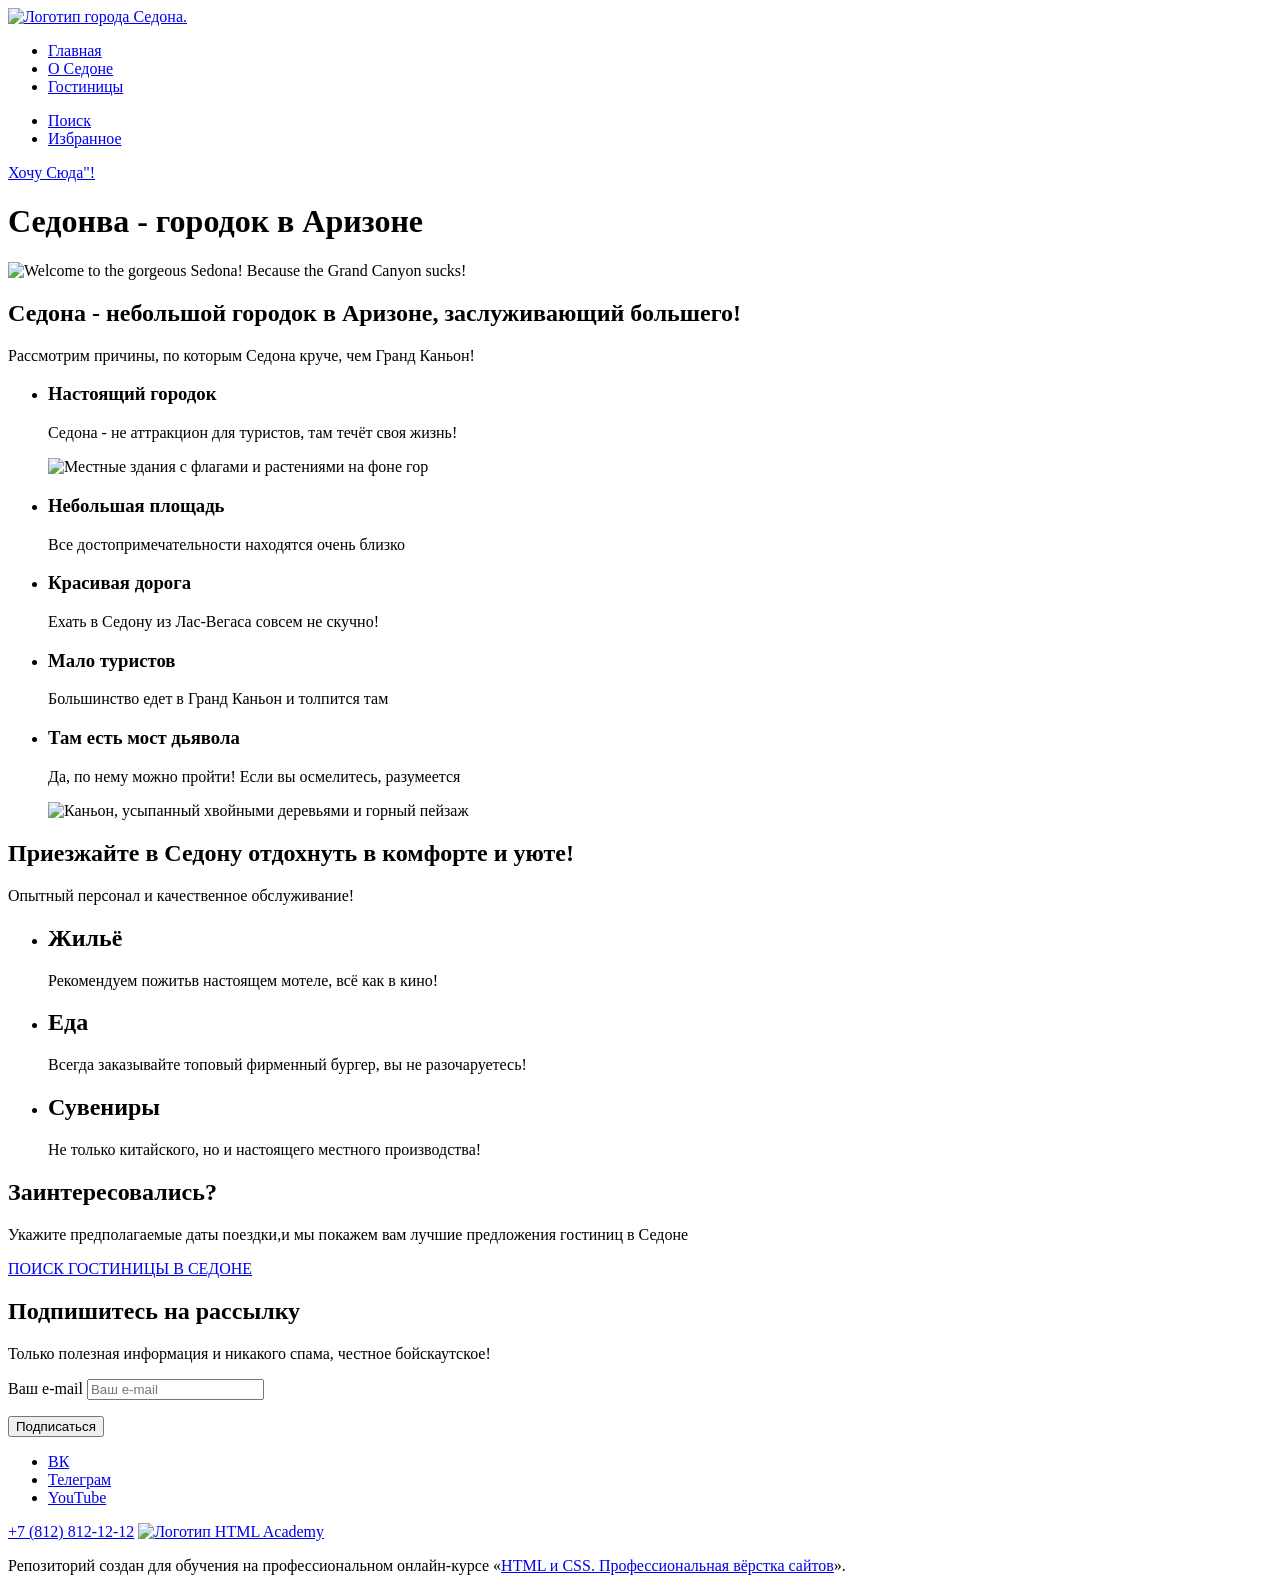
==== index.html @ ac04f4a4 "Исправляет ошибки" ====
<!DOCTYPE html>
<html lang="ru">
  <head>
    <meta charset="utf-8">
    <title>HTML Academy: Седона</title>
  </head>
  <body>
    <header class="page-header">
        <a class="navigation-logo" href="index.html">
        <img class="page-header-logo" src="#" alt="Логотип города Седона.">
        </a>

        <nav class="navigaton">
        <ul class="navigation-list">
          <li class="navigation-item">
            <a class="navigation-link" href="index.html">Главная</a>
          </li>
          <li class="navigation-item">
            <a class="navigation-link" href="about.html">О Седоне</a>
          </li>
          <li class="navigation-item">
            <a class="navigation-link" href="#">Гостиницы</a>
          </li>
          </ul>
        <ul class="navigation-list navigation-user">
          <li class="navigation-item">
          <a class="navigation-link navigation-link-search" href="#">
            <span class="visually-hidden">Поиск</span>
          </a>
          </li>
          <li class="navigation-item">
            <a class="navigation-link navigation-link-favorite" href="#">
              <span class="visually-hidden">Избранное</span>
            </a>
          </li>
        </ul>
      </nav>
      <a class="button-header" href="#">Хочу Сюда"!</a>
    </header>

    <main class="main-index">
      <h1 class="visually-hidden">Седонва - городок в Аризоне</h1>
      <img class="logo" src="#" alt="Welcome to the gorgeous Sedona! Because the Grand Canyon sucks!">
    </main>
    <section class="advantages">
      <h2 class="visually-hidden">Седона - небольшой городок в Аризоне, заслуживающий большего!</h2>
      <p>Рассмотрим причины, по которым Седона круче, чем Гранд Каньон!</p>
      <ul class="advantages-list">
        <li class="advantages-item">
          <h3 class="advantages-title">Настоящий городок</h3>
          <p class="advantages-description">Седона - не аттракцион для туристов, там течёт своя жизнь!</p>
          <img class="advantages-img" src="#" alt="Местные здания с флагами и растениями на фоне гор">
        </li>
        <li class="advantages-item">
          <h3 class="advantages-title">Небольшая площадь</h3>
          <p class="advantages-description">Все достопримечательности находятся очень близко</p>
          </li>
         <li class="advantages-item">
          <h3 class="advantages-title">Красивая дорога</h3>
          <p class="advantages-description">Ехать в Седону из Лас-Вегаса совсем не скучно!</p>
          </li>
         <li class="advantages-item">
          <h3 class="advantages-title">Мало туристов</h3>
          <p class="advantages-description">Большинство едет в Гранд Каньон и толпится там</p>
          </li>
         <li class="advantages-item">
          <h3 class="advantages-title">Там есть мост дьявола</h3>
          <p class="advantages-description">Да, по нему можно пройти! Если вы осмелитесь, разумеется</p>
          <img class="advantages-img" src="#" alt="Каньон, усыпанный хвойными деревьями и горный пейзаж">
          </li>
          </ul>
    </section>
    <section class="tourist-service">
      <h2 class="visually-hidden">Приезжайте в Седону отдохнуть в комфорте и уюте!</h2>
      <p>Опытный персонал и качественное обслуживание!</p>
      <ul class="tourist-service-list">
        <li class="tourist-service-item">
          <h2 class="tourist-service-title">Жильё</h2>
          <p class="tourist-service-description">Рекомендуем пожитьв настоящем мотеле, всё как в кино!</p>
        </li>
        <li class="tourist-service-item">
          <h2 class="tourist-service-title">Еда</h2>
          <p class="tourist-service-description">Всегда заказывайте топовый фирменный бургер, вы не разочаруетесь!</p>
        </li>
        <li class="tourist-service-item">
          <h2 class="tourist-service-title">Сувениры</h2>
          <p class="tourist-service-description">Не только китайского, но и настоящего местного производства!</p>
        </li>
      </ul>
    </section>
    <section class="search-hotel">
      <h2 class="search-hotel-title">Заинтересовались?</h2>
      <p class="search-hotel-description">Укажите предполагаемые даты поездки,и мы покажем вам лучшие предложения гостиниц в Седоне</p>
      <a class="search-hotel-button" href="#">ПОИСК ГОСТИНИЦЫ В СЕДОНЕ</a>
       </section>
       <section class="subscribe-mailing">
        <h2 class="subsribe-mailing-title">Подпишитесь на рассылку</h2>
        <p class="subscribe-mailing-description">Только полезная информация и никакого спама, честное бойскаутское!</p>
        <form class="subscribe-mailing-form" action="https://echo.htmlacademy.ru/" method="post">
          <p class="subscribe-mailing-form">
          <label>Ваш e-mail</label>
          <input type="text" id="user-email" name="user-email" placeholder="Ваш e-mail">
          </p>
          <button class="subscribe-mailing-button" type="submit">Подписаться</button>
        </form>
       </section>
      </main>
      <footer class="page-footer">
        <ul class="social-media-list">
          <li class="footer-social-media-item">
            <a class="footer-social-media-link" href="#">
              <span class="visually-hidden">ВК</span>
            </a>
          </li>
          <li class="footer-social-media-item">
            <a class="footer-social-media-link" href="#">
              <span class="visually-hidden">Телеграм</span>
            </a>
          </li>
          <li class="footer-social-media-item">
            <a class="footer-social-media-link" href="#">
              <span class="visually-hidden">YouTube</span>
            </a>
          </li>
        </ul>
        <a class="footer-phone" href="tel.+78128121212">+7 (812) 812-12-12</a>
        <a class="htmlacademy-logo-picture" href="https://htmlacademy.ru/">
          <img class="htmlacademy-logo" src="#" alt="Логотип HTML Academy">
        </a>

      </footer>


    <p>Репозиторий создан для обучения на профессиональном онлайн‑курсе «<a href="https://htmlacademy.ru/intensive/htmlcss">HTML и CSS. Профессиональная вёрстка сайтов</a>».</p>

  </body>
</html>
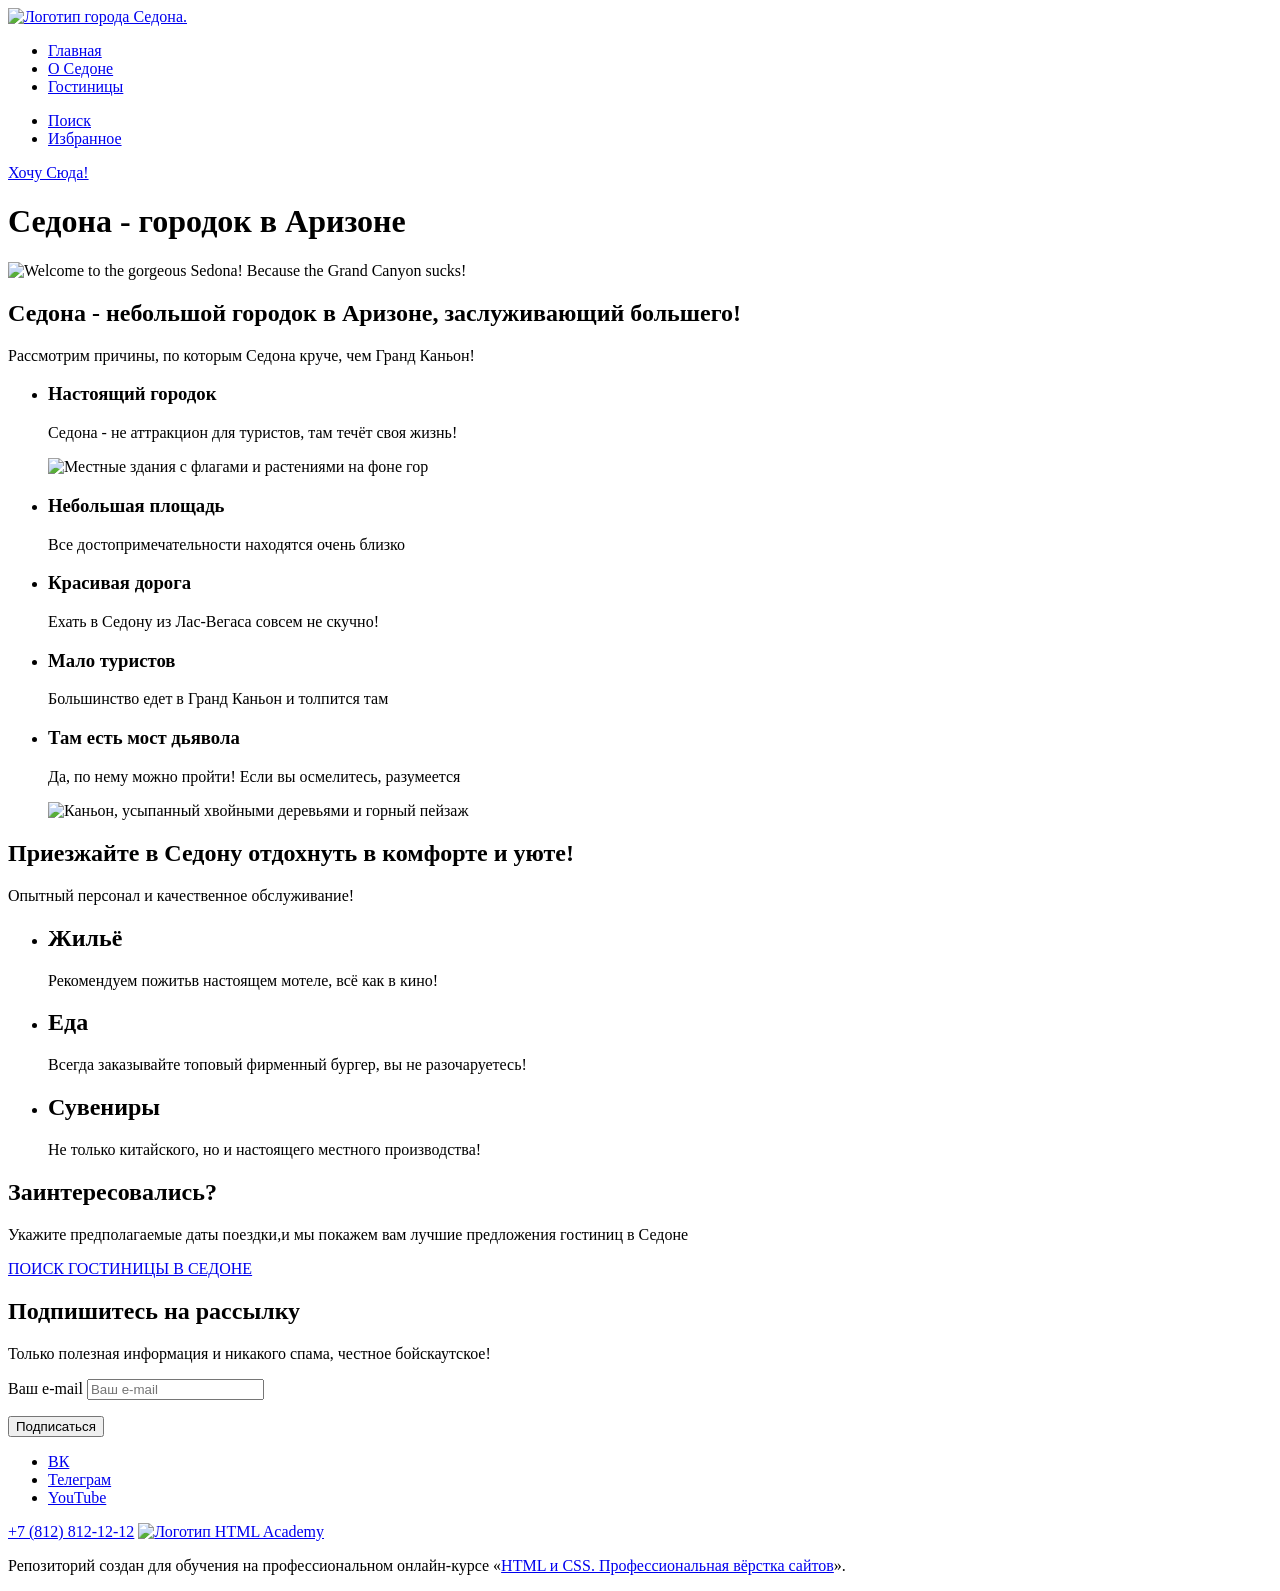
==== commit b460f7f5: "исправляет ошибки" ====
--- a/index.html
+++ b/index.html
@@ -35,11 +35,11 @@
           </li>
         </ul>
       </nav>
-      <a class="button-header" href="#">Хочу Сюда"!</a>
+      <a class="button-header" href="#">Хочу Сюда!</a>
     </header>
 
     <main class="main-index">
-      <h1 class="visually-hidden">Седонва - городок в Аризоне</h1>
+      <h1 class="visually-hidden">Седона - городок в Аризоне</h1>
       <img class="logo" src="#" alt="Welcome to the gorgeous Sedona! Because the Grand Canyon sucks!">
     </main>
     <section class="advantages">
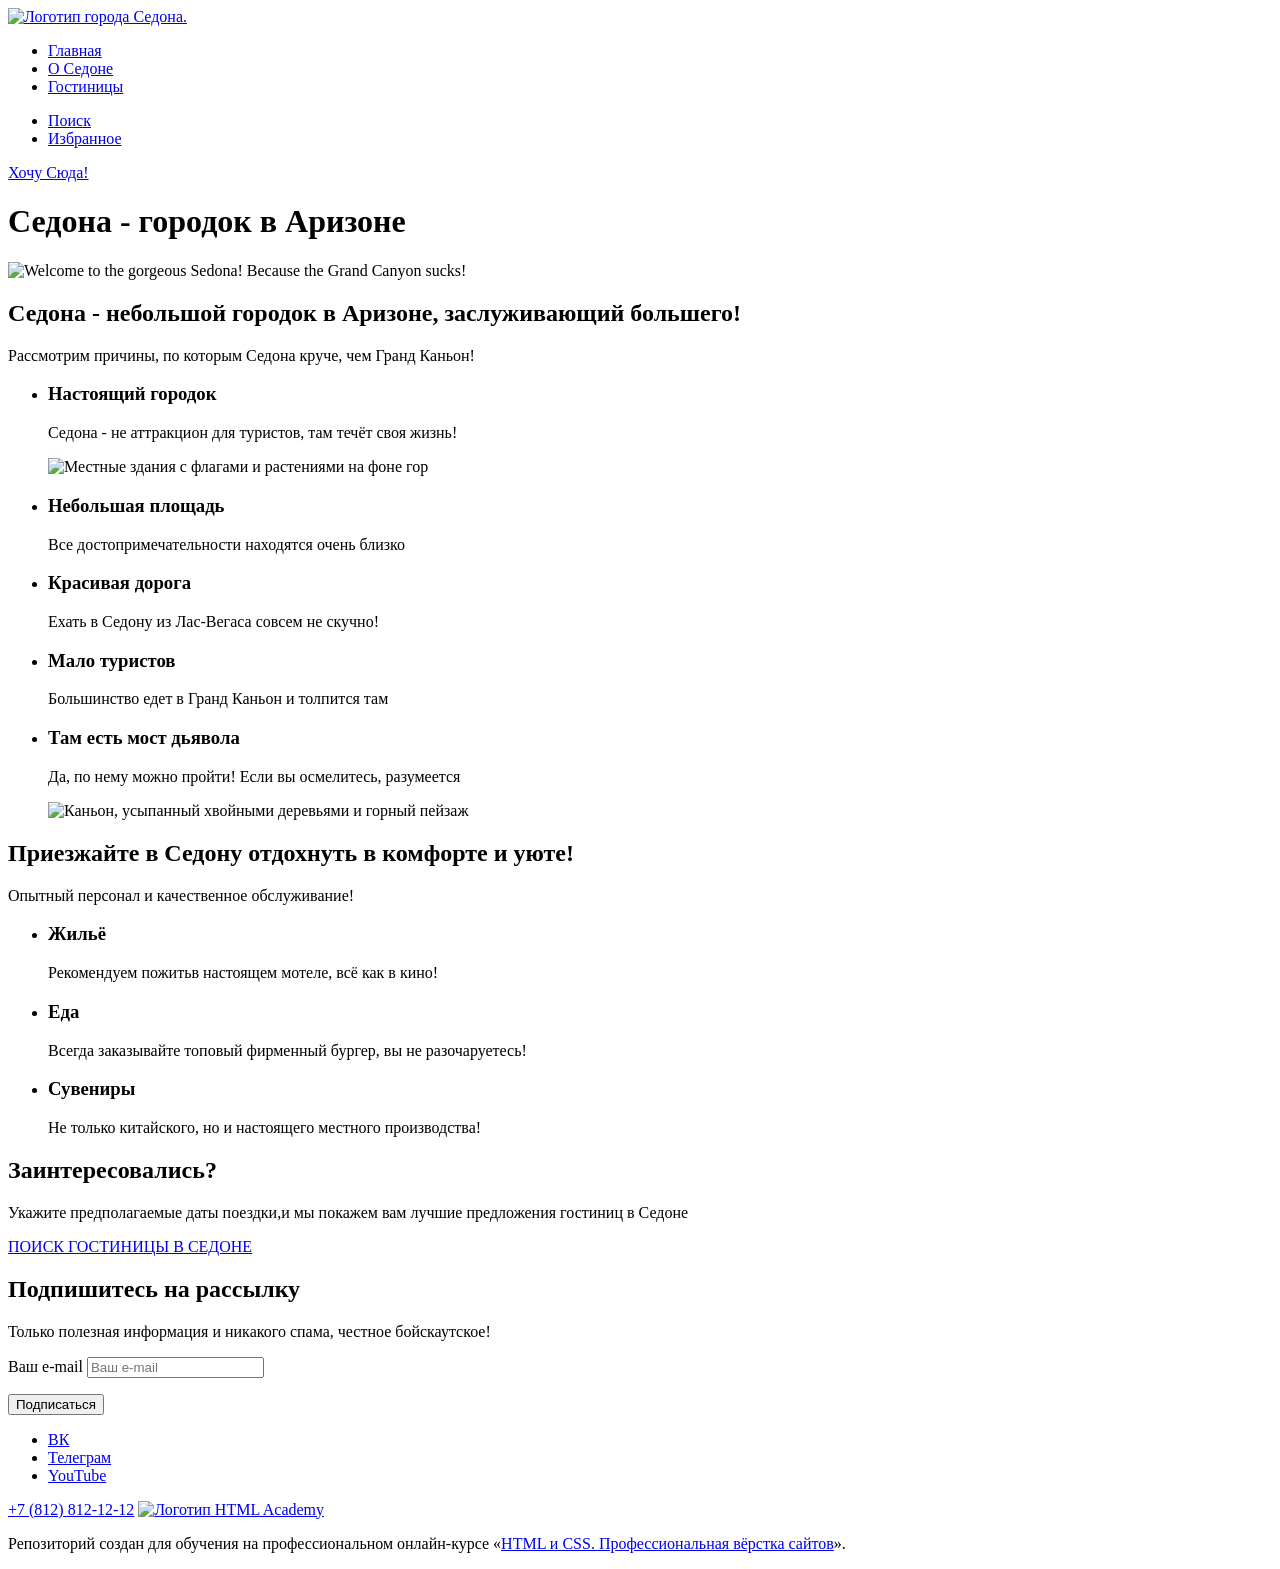
==== commit 8c2ed6a2: "Add files via upload" ====
--- a/index.html
+++ b/index.html
@@ -75,15 +75,15 @@
       <p>Опытный персонал и качественное обслуживание!</p>
       <ul class="tourist-service-list">
         <li class="tourist-service-item">
-          <h2 class="tourist-service-title">Жильё</h2>
+          <h3 class="tourist-service-title">Жильё</h3>
           <p class="tourist-service-description">Рекомендуем пожитьв настоящем мотеле, всё как в кино!</p>
         </li>
         <li class="tourist-service-item">
-          <h2 class="tourist-service-title">Еда</h2>
+          <h3 class="tourist-service-title">Еда</h3>
           <p class="tourist-service-description">Всегда заказывайте топовый фирменный бургер, вы не разочаруетесь!</p>
         </li>
         <li class="tourist-service-item">
-          <h2 class="tourist-service-title">Сувениры</h2>
+          <h3 class="tourist-service-title">Сувениры</h3>
           <p class="tourist-service-description">Не только китайского, но и настоящего местного производства!</p>
         </li>
       </ul>
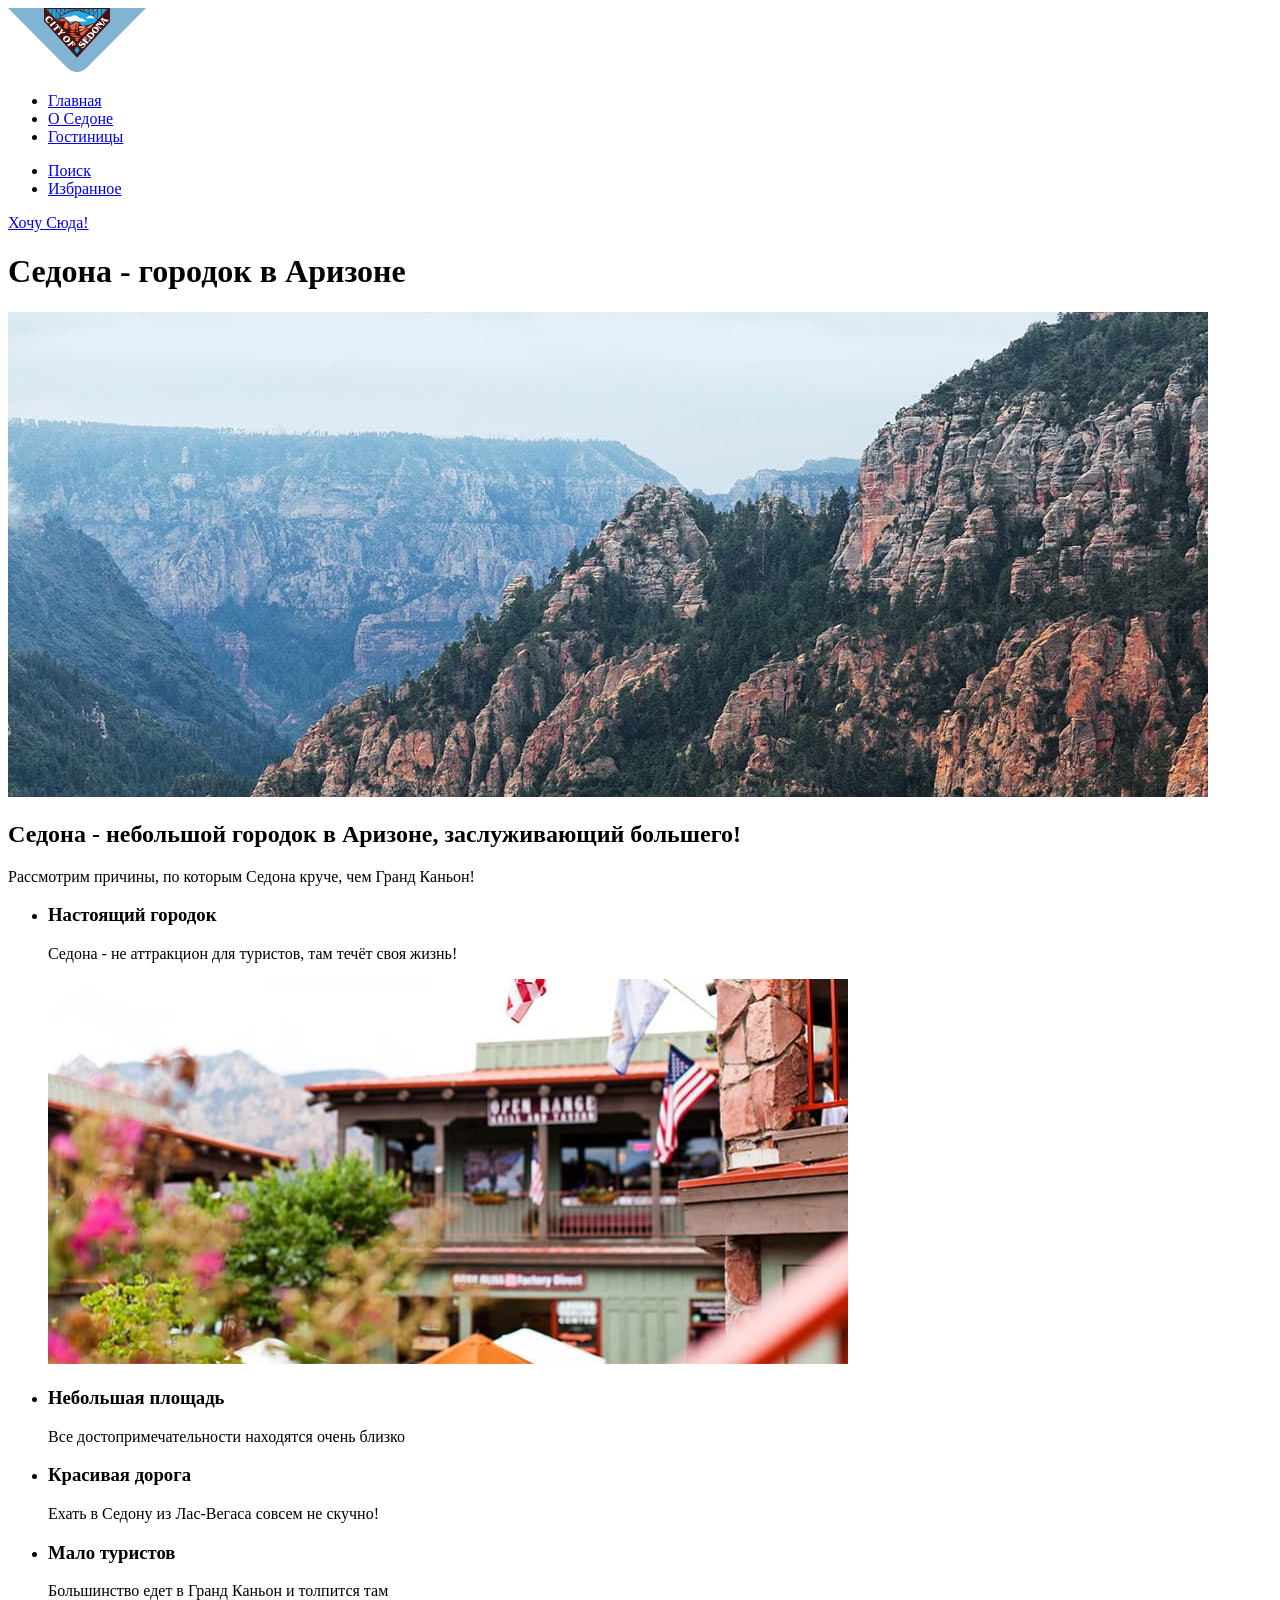
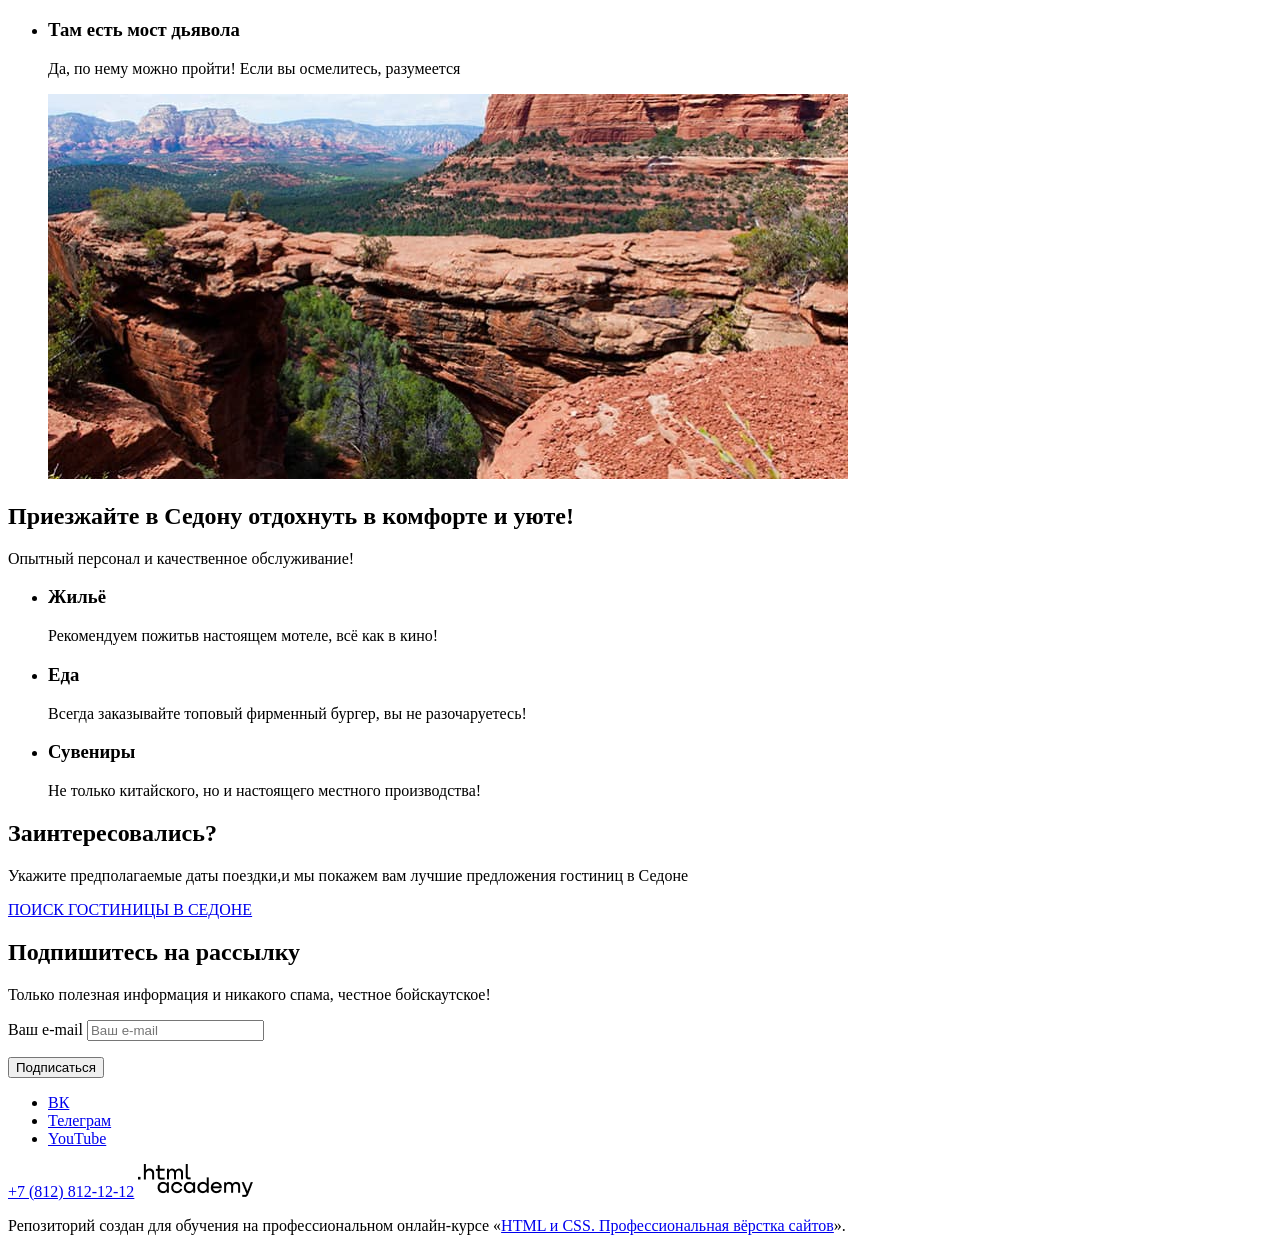
==== commit d6ebebad: "добавляет изображения" ====
--- a/index.html
+++ b/index.html
@@ -7,7 +7,7 @@
   <body>
     <header class="page-header">
         <a class="navigation-logo" href="index.html">
-        <img class="page-header-logo" src="#" alt="Логотип города Седона.">
+        <img class="page-header-logo" src="images/logo.svg" width="138" height="64" alt="Логотип города Седона.">
         </a>
 
         <nav class="navigaton">
@@ -19,12 +19,12 @@
             <a class="navigation-link" href="about.html">О Седоне</a>
           </li>
           <li class="navigation-item">
-            <a class="navigation-link" href="#">Гостиницы</a>
+            <a class="navigation-link" href="catalog.html">Гостиницы</a>
           </li>
           </ul>
         <ul class="navigation-list navigation-user">
           <li class="navigation-item">
-          <a class="navigation-link navigation-link-search" href="#">
+          <a class="navigation-link navigation-link-search" href="catalog.html">
             <span class="visually-hidden">Поиск</span>
           </a>
           </li>
@@ -40,7 +40,7 @@
 
     <main class="main-index">
       <h1 class="visually-hidden">Седона - городок в Аризоне</h1>
-      <img class="logo" src="#" alt="Welcome to the gorgeous Sedona! Because the Grand Canyon sucks!">
+      <img class="logo" src="images/index-background 2.jpg" alt="Welcome to the gorgeous Sedona! Because the Grand Canyon sucks!">
     </main>
     <section class="advantages">
       <h2 class="visually-hidden">Седона - небольшой городок в Аризоне, заслуживающий большего!</h2>
@@ -49,7 +49,7 @@
         <li class="advantages-item">
           <h3 class="advantages-title">Настоящий городок</h3>
           <p class="advantages-description">Седона - не аттракцион для туристов, там течёт своя жизнь!</p>
-          <img class="advantages-img" src="#" alt="Местные здания с флагами и растениями на фоне гор">
+          <img class="advantages-img" src="images/photo-1 2.jpg" alt="Местные здания с флагами и растениями на фоне гор">
         </li>
         <li class="advantages-item">
           <h3 class="advantages-title">Небольшая площадь</h3>
@@ -66,7 +66,7 @@
          <li class="advantages-item">
           <h3 class="advantages-title">Там есть мост дьявола</h3>
           <p class="advantages-description">Да, по нему можно пройти! Если вы осмелитесь, разумеется</p>
-          <img class="advantages-img" src="#" alt="Каньон, усыпанный хвойными деревьями и горный пейзаж">
+          <img class="advantages-img" src="images/photo-2 2.jpg" alt="Каньон, усыпанный хвойными деревьями и горный пейзаж">
           </li>
           </ul>
     </section>
@@ -125,7 +125,7 @@
         </ul>
         <a class="footer-phone" href="tel.+78128121212">+7 (812) 812-12-12</a>
         <a class="htmlacademy-logo-picture" href="https://htmlacademy.ru/">
-          <img class="htmlacademy-logo" src="#" alt="Логотип HTML Academy">
+          <img class="htmlacademy-logo" src="images/HTML Academy 2.png" alt="Логотип HTML Academy">
         </a>
 
       </footer>
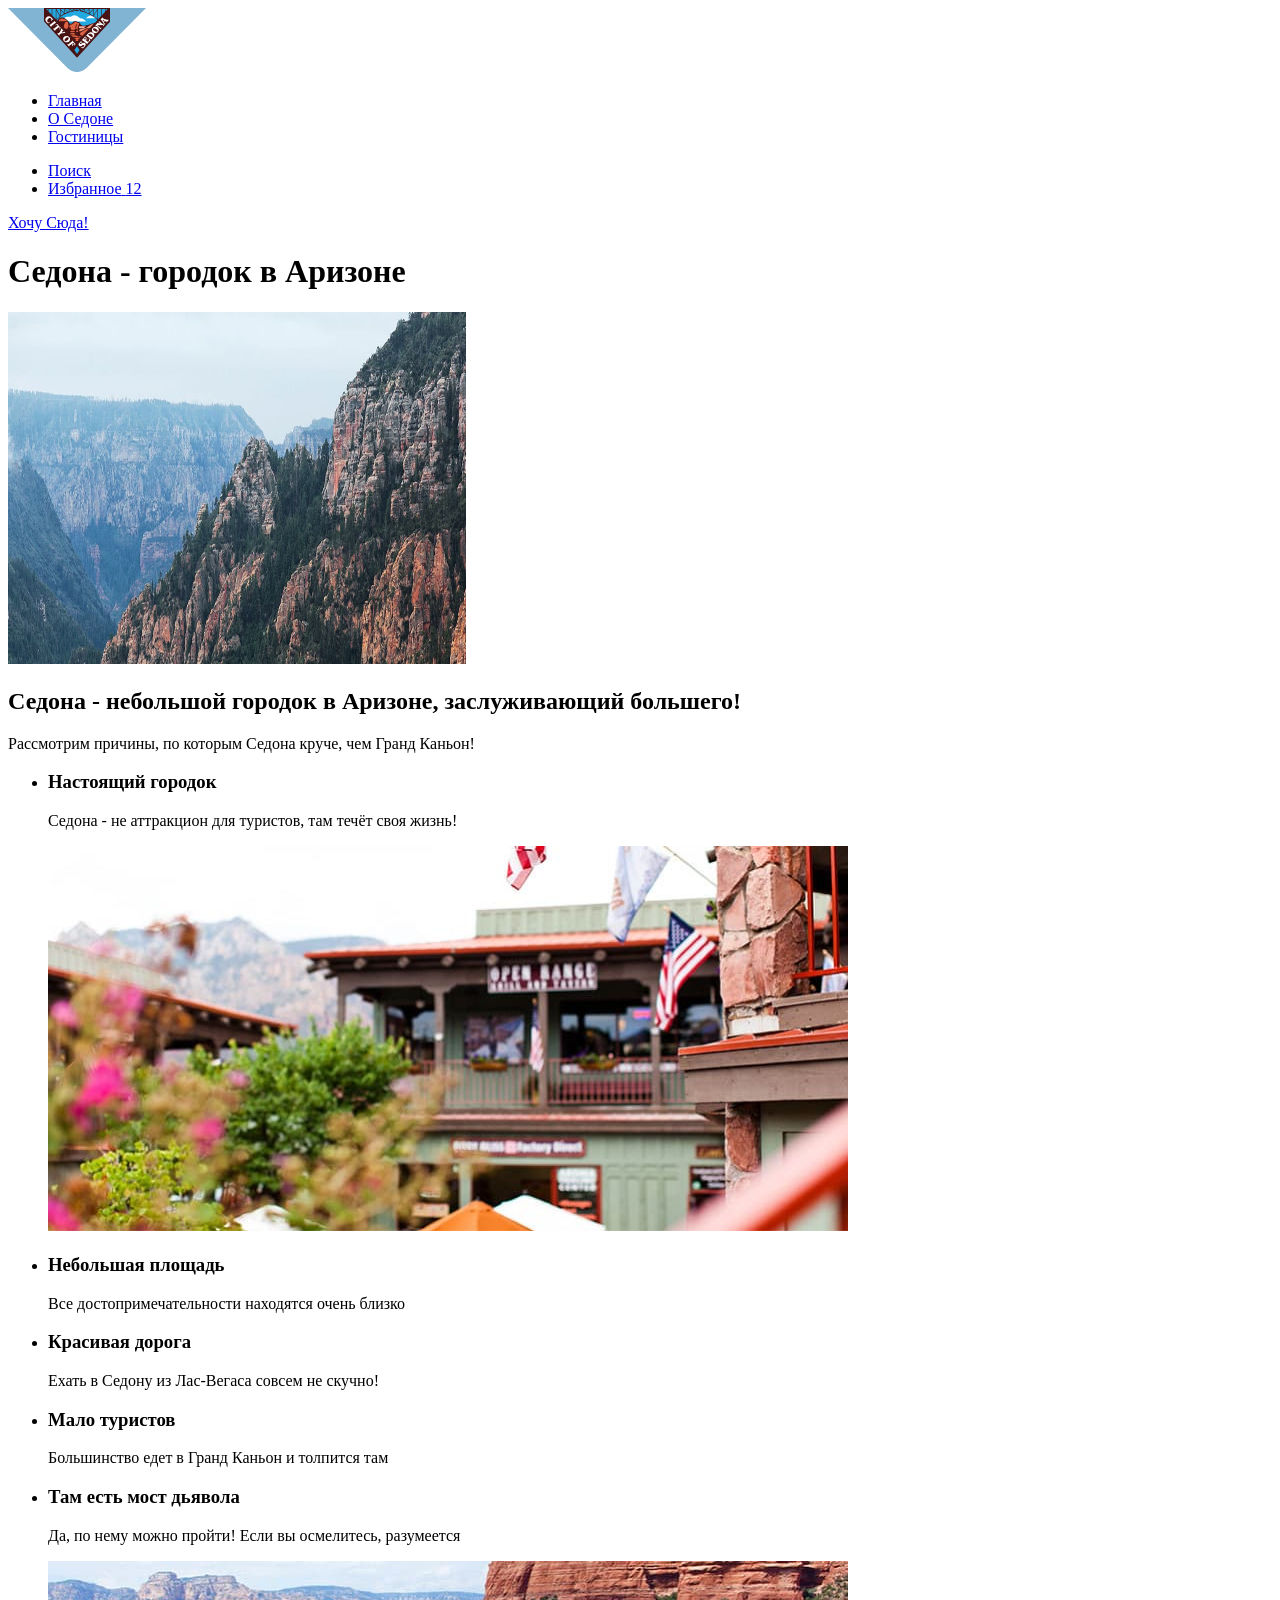
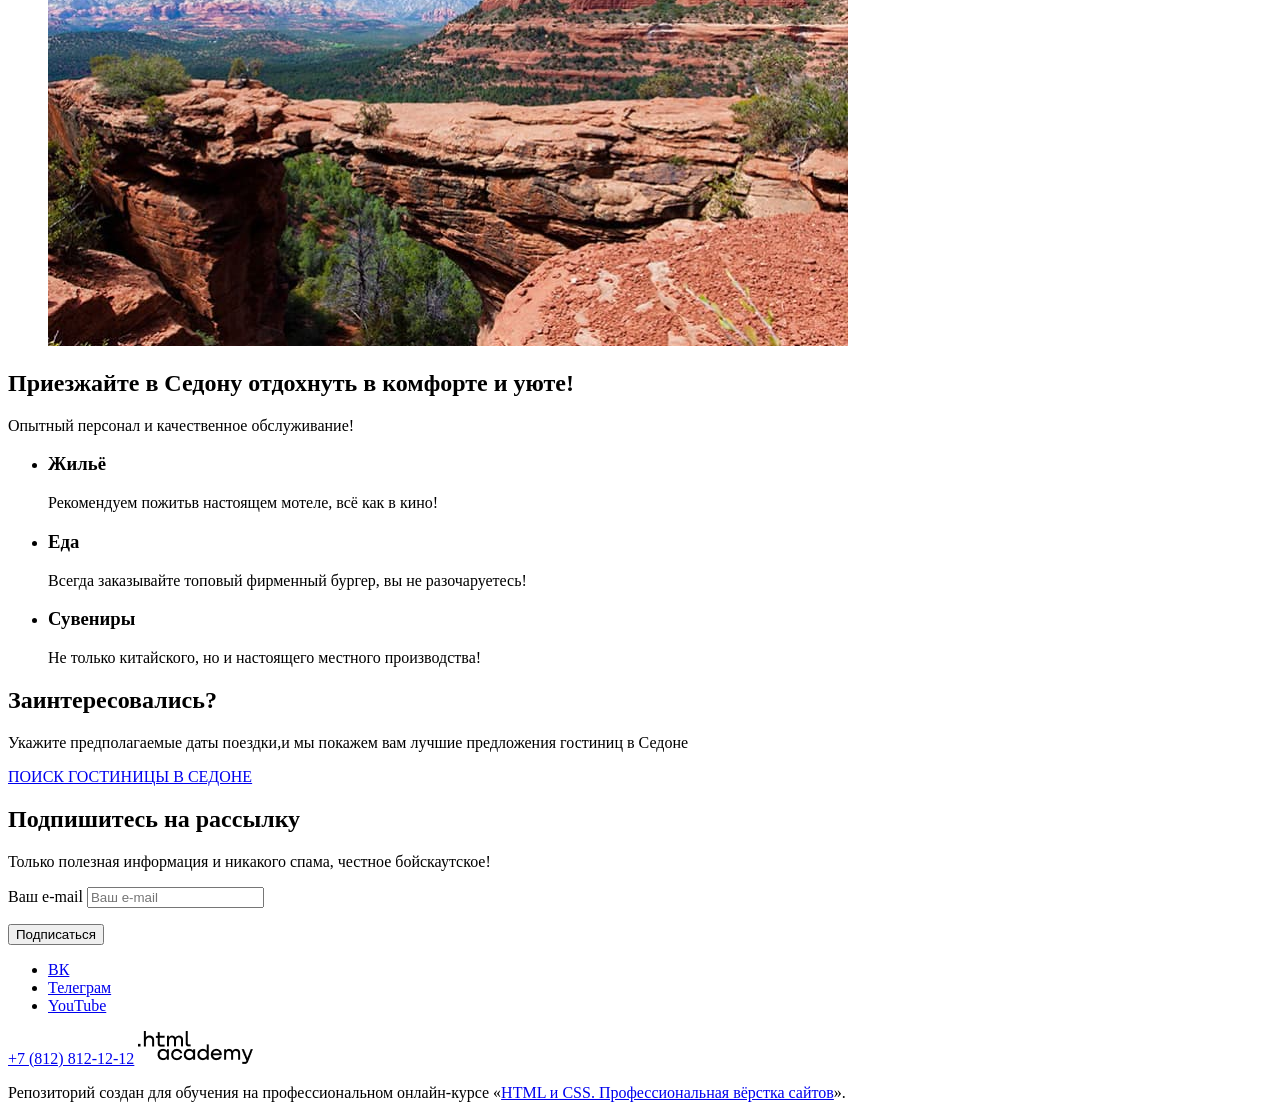
==== commit 40682aa0: "вносит изменения" ====
--- a/index.html
+++ b/index.html
@@ -31,6 +31,7 @@
           <li class="navigation-item">
             <a class="navigation-link navigation-link-favorite" href="#">
               <span class="visually-hidden">Избранное</span>
+              <span class="notification-badge">12</span>
             </a>
           </li>
         </ul>
@@ -40,8 +41,8 @@
 
     <main class="main-index">
       <h1 class="visually-hidden">Седона - городок в Аризоне</h1>
-      <img class="logo" src="images/index-background 2.jpg" alt="Welcome to the gorgeous Sedona! Because the Grand Canyon sucks!">
-    </main>
+      <img class="logo" src="images/index-background 2.jpg" width="458px" height="352px" alt="Welcome to the gorgeous Sedona! Because the Grand Canyon sucks!">
+
     <section class="advantages">
       <h2 class="visually-hidden">Седона - небольшой городок в Аризоне, заслуживающий большего!</h2>
       <p>Рассмотрим причины, по которым Седона круче, чем Гранд Каньон!</p>
@@ -66,7 +67,7 @@
          <li class="advantages-item">
           <h3 class="advantages-title">Там есть мост дьявола</h3>
           <p class="advantages-description">Да, по нему можно пройти! Если вы осмелитесь, разумеется</p>
-          <img class="advantages-img" src="images/photo-2 2.jpg" alt="Каньон, усыпанный хвойными деревьями и горный пейзаж">
+          <img class="advantages-img" src="images/photo-2 2.jpg" width="800px" height="385px" alt="Каменный скалистый мост в каньоне - Дьявольский мост, с хвойными кустарниками.">
           </li>
           </ul>
     </section>
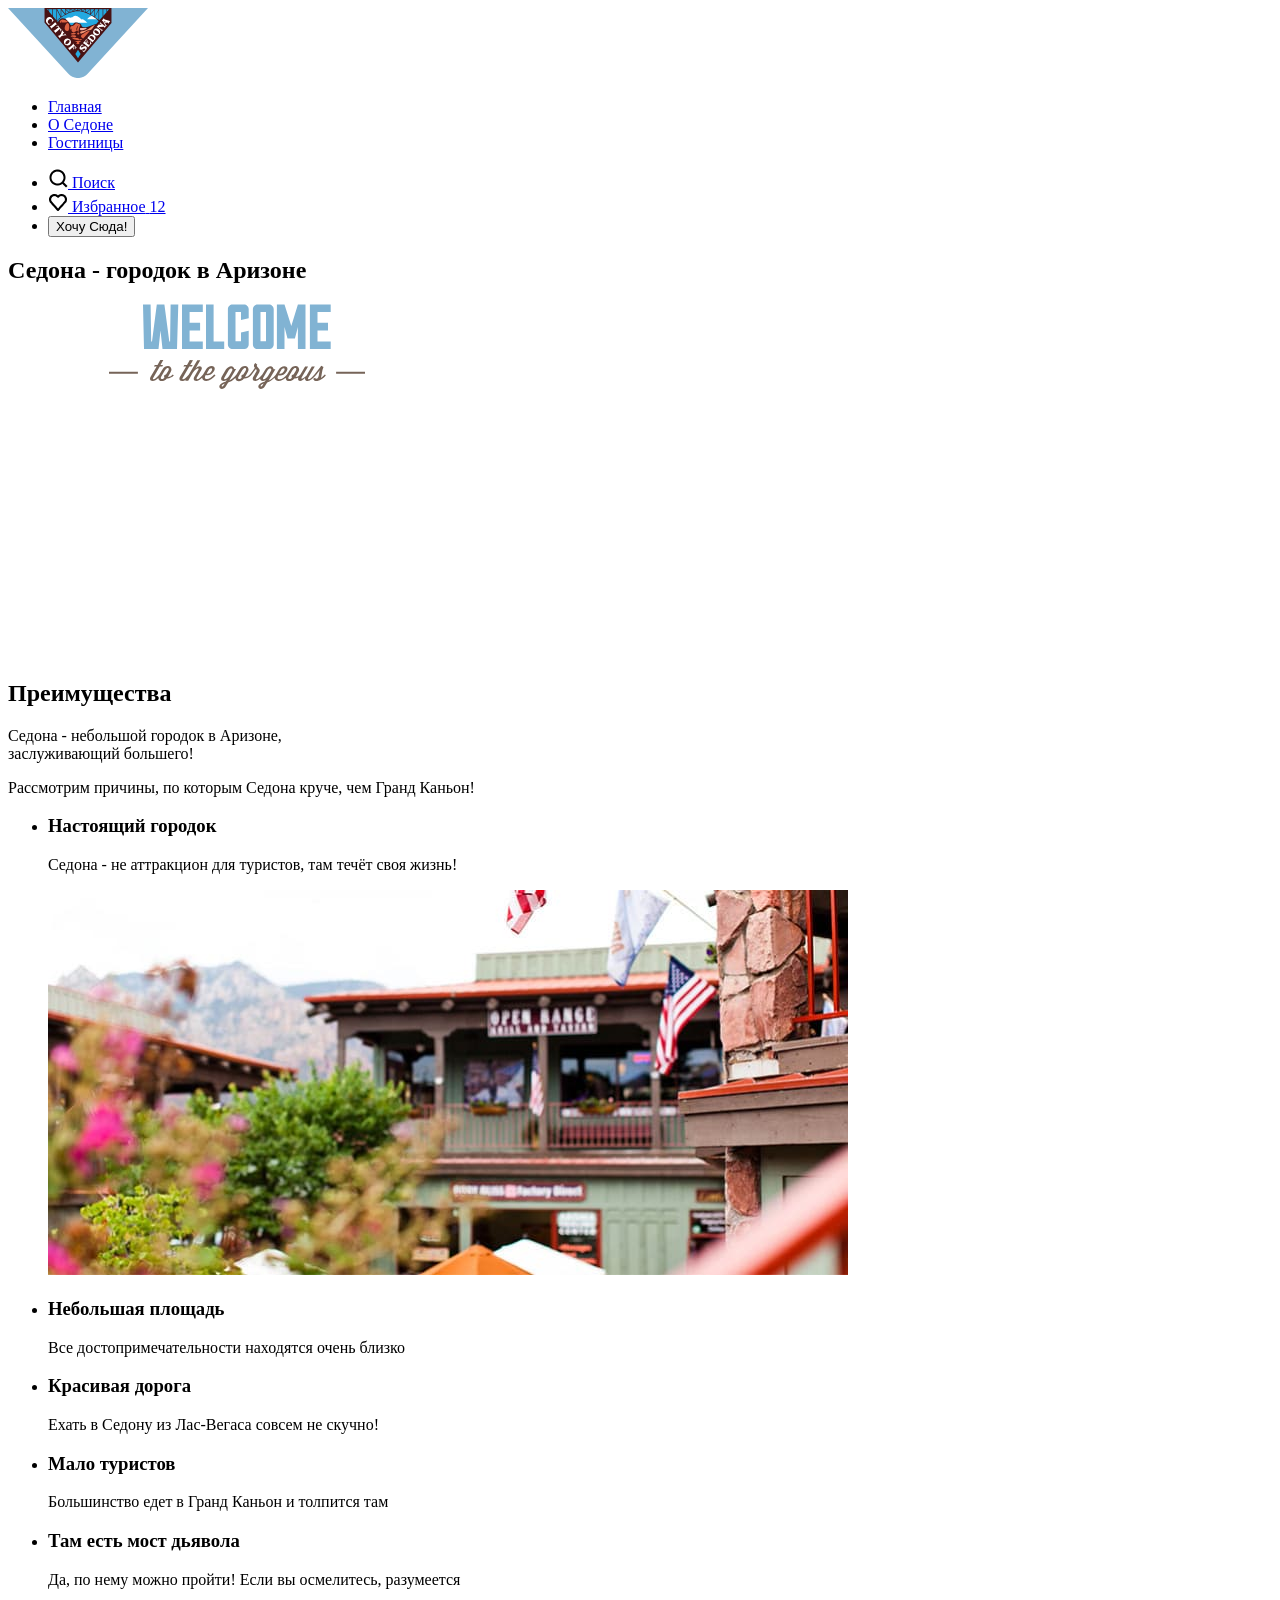
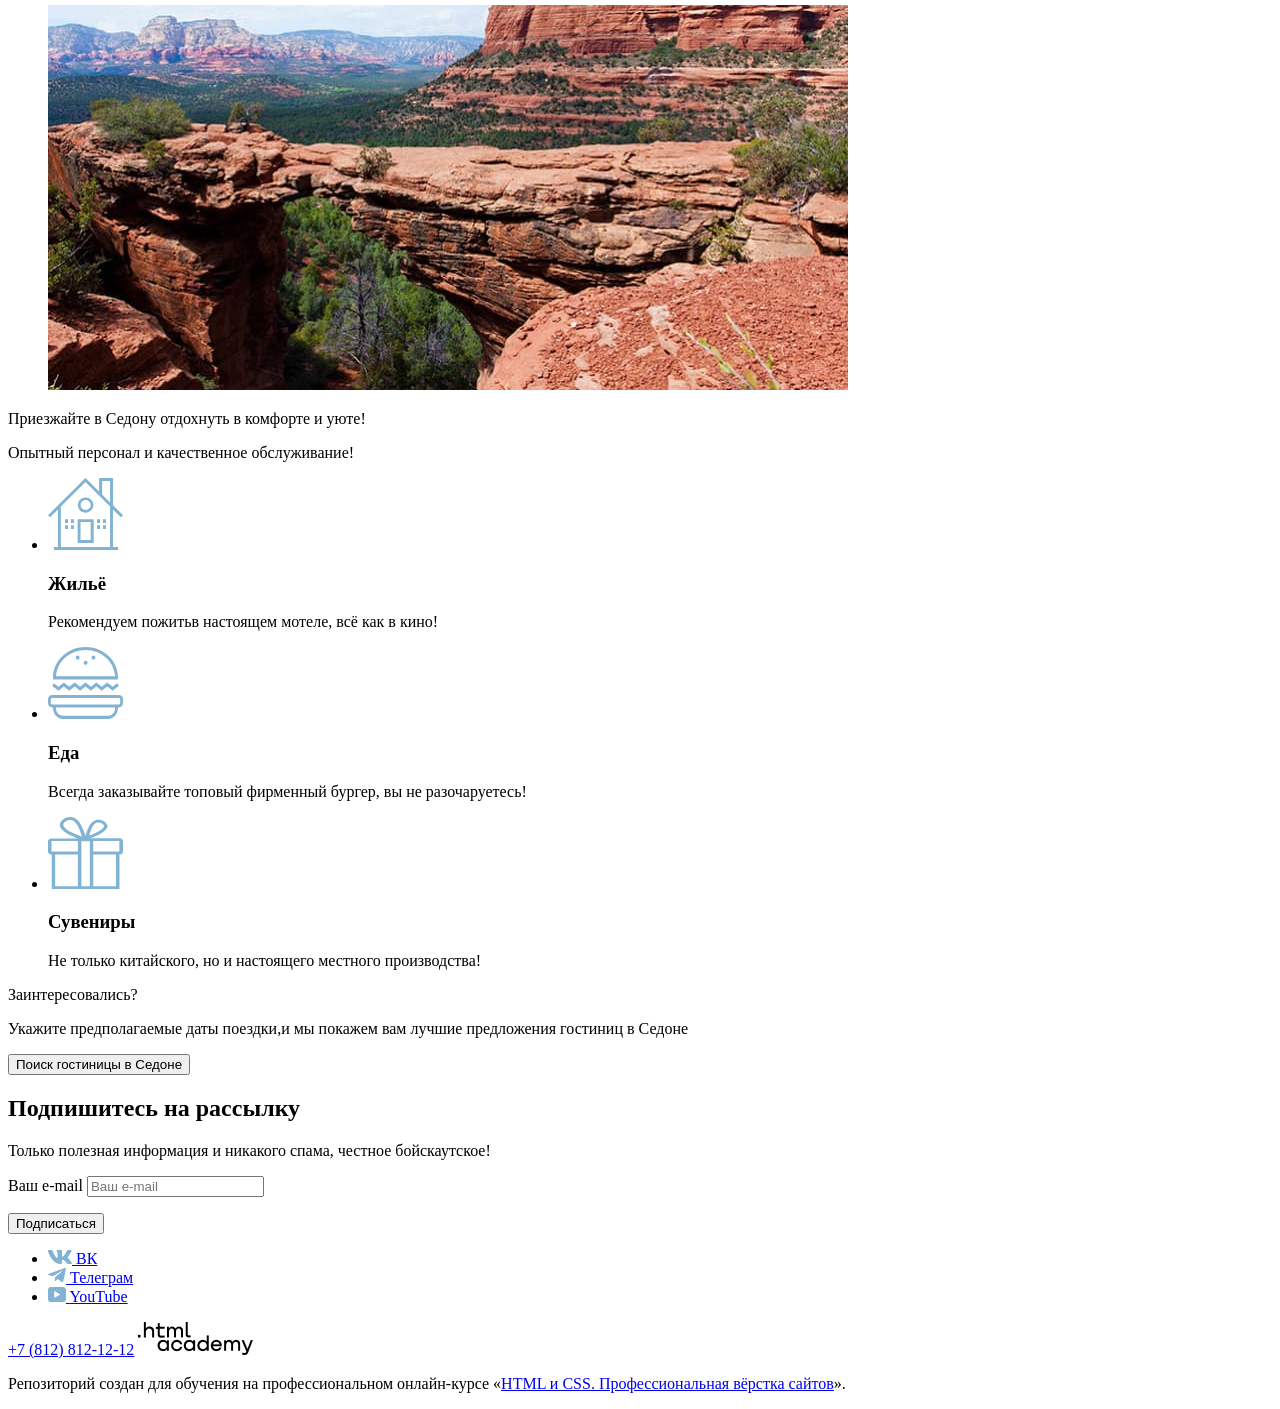
==== commit 80620118: "добавляет стили" ====
--- a/index.html
+++ b/index.html
@@ -3,17 +3,19 @@
   <head>
     <meta charset="utf-8">
     <title>HTML Academy: Седона</title>
+    <link rel="stylesheet" href="styles/styles.css">
+
   </head>
   <body>
     <header class="page-header">
+      <nav class="navigation">
         <a class="navigation-logo" href="index.html">
-        <img class="page-header-logo" src="images/logo.svg" width="138" height="64" alt="Логотип города Седона.">
+        <img class="page-header-logo" src="images/logo.svg" width="140" height="70" alt="Логотип города Седона.">
         </a>
 
-        <nav class="navigaton">
-        <ul class="navigation-list">
+        <ul class="navigation-link">
           <li class="navigation-item">
-            <a class="navigation-link" href="index.html">Главная</a>
+            <a class="navigation-link-current" href="index.html">Главная</a>
           </li>
           <li class="navigation-item">
             <a class="navigation-link" href="about.html">О Седоне</a>
@@ -22,111 +24,136 @@
             <a class="navigation-link" href="catalog.html">Гостиницы</a>
           </li>
           </ul>
-        <ul class="navigation-list navigation-user">
+        <ul class="navigation-user">
           <li class="navigation-item">
           <a class="navigation-link navigation-link-search" href="catalog.html">
+            <img src="images/search.png" width="20" height="20" alt="">
             <span class="visually-hidden">Поиск</span>
           </a>
           </li>
           <li class="navigation-item">
             <a class="navigation-link navigation-link-favorite" href="#">
+              <img src="images/heart.png" width="20" height="20" alt="">
               <span class="visually-hidden">Избранное</span>
               <span class="notification-badge">12</span>
             </a>
           </li>
+          <li class="navigation-item">
+          <button class="button-header" href="catalog.html">Хочу Сюда!</button>
+          </li>
         </ul>
       </nav>
-      <a class="button-header" href="#">Хочу Сюда!</a>
     </header>
 
     <main class="main-index">
+      <section class="hero">
       <h1 class="visually-hidden">Седона - городок в Аризоне</h1>
-      <img class="logo" src="images/index-background 2.jpg" width="458px" height="352px" alt="Welcome to the gorgeous Sedona! Because the Grand Canyon sucks!">
+      <img class="hero-welcome" src="images/welcome.svg" width="458px" height="352px" alt="Welcome to the gorgeous Sedona! Because the Grand Canyon sucks!">
+      </section>
 
     <section class="advantages">
-      <h2 class="visually-hidden">Седона - небольшой городок в Аризоне, заслуживающий большего!</h2>
-      <p>Рассмотрим причины, по которым Седона круче, чем Гранд Каньон!</p>
+      <h2 class="visually-hidden">Преимущества</h2>
+      <p class="lead">Седона - небольшой городок в Аризоне,<br>заслуживающий большего!</p>
+      <p class="lead-description">Рассмотрим причины, по которым Седона круче, чем Гранд Каньон!</p>
       <ul class="advantages-list">
-        <li class="advantages-item">
+        <li class="advantages-item-wide">
           <h3 class="advantages-title">Настоящий городок</h3>
           <p class="advantages-description">Седона - не аттракцион для туристов, там течёт своя жизнь!</p>
-          <img class="advantages-img" src="images/photo-1 2.jpg" alt="Местные здания с флагами и растениями на фоне гор">
+          <img class="advantages-img" src="images/photo-1 2.jpg" width="800" height="385" alt="Местные здания с флагами и растениями на фоне гор">
         </li>
+
         <li class="advantages-item">
           <h3 class="advantages-title">Небольшая площадь</h3>
           <p class="advantages-description">Все достопримечательности находятся очень близко</p>
           </li>
-         <li class="advantages-item">
+
+         <li class="advantages-item-grey">
           <h3 class="advantages-title">Красивая дорога</h3>
           <p class="advantages-description">Ехать в Седону из Лас-Вегаса совсем не скучно!</p>
           </li>
+
          <li class="advantages-item">
           <h3 class="advantages-title">Мало туристов</h3>
           <p class="advantages-description">Большинство едет в Гранд Каньон и толпится там</p>
           </li>
-         <li class="advantages-item">
+
+         <li class="advantages-item-wide">
           <h3 class="advantages-title">Там есть мост дьявола</h3>
           <p class="advantages-description">Да, по нему можно пройти! Если вы осмелитесь, разумеется</p>
-          <img class="advantages-img" src="images/photo-2 2.jpg" width="800px" height="385px" alt="Каменный скалистый мост в каньоне - Дьявольский мост, с хвойными кустарниками.">
+          <img class="advantages-img" src="images/photo-2 2.jpg" width="800px" height="385px" alt="Каменный скалистый мост в каньоне - Мост Дьявола, с хвойными кустарниками.">
           </li>
           </ul>
-    </section>
-    <section class="tourist-service">
-      <h2 class="visually-hidden">Приезжайте в Седону отдохнуть в комфорте и уюте!</h2>
-      <p>Опытный персонал и качественное обслуживание!</p>
-      <ul class="tourist-service-list">
-        <li class="tourist-service-item">
-          <h3 class="tourist-service-title">Жильё</h3>
-          <p class="tourist-service-description">Рекомендуем пожитьв настоящем мотеле, всё как в кино!</p>
+      </section>
+
+    <section class="service">
+      <p class="lead-service">Приезжайте в Седону отдохнуть в комфорте и уюте!</p>
+      <p class="lead-service-description">Опытный персонал и качественное обслуживание!</p>
+
+      <ul class="service-list">
+        <li class="service-item">
+          <img class="services-icon" src="images/house.svg" width="75" height="72" alt="Иконка дома">
+          <h3 class="service-title">Жильё</h3>
+          <p class="service-description">Рекомендуем пожитьв настоящем мотеле, всё как в кино!</p>
         </li>
-        <li class="tourist-service-item">
-          <h3 class="tourist-service-title">Еда</h3>
-          <p class="tourist-service-description">Всегда заказывайте топовый фирменный бургер, вы не разочаруетесь!</p>
+
+        <li class="service-item">
+          <img class="services-icon" src="images/food.svg" width="75" height="72" alt="Иконка Еды">
+          <h3 class="service-title">Еда</h3>
+          <p class="service-description">Всегда заказывайте топовый фирменный бургер, вы не разочаруетесь!</p>
         </li>
-        <li class="tourist-service-item">
-          <h3 class="tourist-service-title">Сувениры</h3>
-          <p class="tourist-service-description">Не только китайского, но и настоящего местного производства!</p>
+
+        <li class="service-item">
+          <img class="services-icon" src="images/gift.svg" width="75" height="72" alt="Иконка Подарка">
+          <h3 class="service-title">Сувениры</h3>
+          <p class="service-description">Не только китайского, но и настоящего местного производства!</p>
         </li>
       </ul>
     </section>
+
     <section class="search-hotel">
-      <h2 class="search-hotel-title">Заинтересовались?</h2>
-      <p class="search-hotel-description">Укажите предполагаемые даты поездки,и мы покажем вам лучшие предложения гостиниц в Седоне</p>
-      <a class="search-hotel-button" href="#">ПОИСК ГОСТИНИЦЫ В СЕДОНЕ</a>
+      <p class="lead-mailing">Заинтересовались?</p>
+      <p class="lead-mailing-description">Укажите предполагаемые даты поездки,и мы покажем вам лучшие предложения гостиниц в Седоне</p>
+      <button class="search-hotel-button" href="#">Поиск гостиницы в Седоне</button>
        </section>
-       <section class="subscribe-mailing">
-        <h2 class="subsribe-mailing-title">Подпишитесь на рассылку</h2>
-        <p class="subscribe-mailing-description">Только полезная информация и никакого спама, честное бойскаутское!</p>
-        <form class="subscribe-mailing-form" action="https://echo.htmlacademy.ru/" method="post">
-          <p class="subscribe-mailing-form">
-          <label>Ваш e-mail</label>
-          <input type="text" id="user-email" name="user-email" placeholder="Ваш e-mail">
-          </p>
-          <button class="subscribe-mailing-button" type="submit">Подписаться</button>
-        </form>
-       </section>
+
+    <section class="subscribe-mailing">
+      <h2 class="subsribe-mailing-title">Подпишитесь на рассылку</h2>
+      <p class="subscribe-mailing-description">Только полезная информация и никакого спама, честное бойскаутское!</p>
+      <form class="subscribe-mailing-form" action="https://echo.htmlacademy.ru/" method="post">
+      <p class="subscribe-mailing-form">
+      <label>Ваш e-mail</label>
+      <input type="text" id="user-email" name="user-email" placeholder="Ваш e-mail">
+      </p>
+      <button class="subscribe-mailing-button" type="submit">Подписаться</button>
+      </form>
+      </section>
       </main>
+
       <footer class="page-footer">
         <ul class="social-media-list">
           <li class="footer-social-media-item">
             <a class="footer-social-media-link" href="#">
+              <img class="footer-icon" src="images/vk.svg" width="24" height="14" alt="">
               <span class="visually-hidden">ВК</span>
             </a>
           </li>
           <li class="footer-social-media-item">
             <a class="footer-social-media-link" href="#">
+               <img class="footer-icon" src="images/tg.svg" width="18" height="15" alt="">
               <span class="visually-hidden">Телеграм</span>
             </a>
           </li>
           <li class="footer-social-media-item">
             <a class="footer-social-media-link" href="#">
+              <img class="footer-icon" src="images/youtube.svg" width="18" height="15" alt="">
               <span class="visually-hidden">YouTube</span>
             </a>
           </li>
         </ul>
         <a class="footer-phone" href="tel.+78128121212">+7 (812) 812-12-12</a>
         <a class="htmlacademy-logo-picture" href="https://htmlacademy.ru/">
-          <img class="htmlacademy-logo" src="images/HTML Academy 2.png" alt="Логотип HTML Academy">
+          <img class="htmlacademy-logo" src="images/HTML Academy 2.png" alt="Логотип HTML Academy" width="115" height="33" alt="Логотип HTML Academy">
+      </a>
         </a>
 
       </footer>
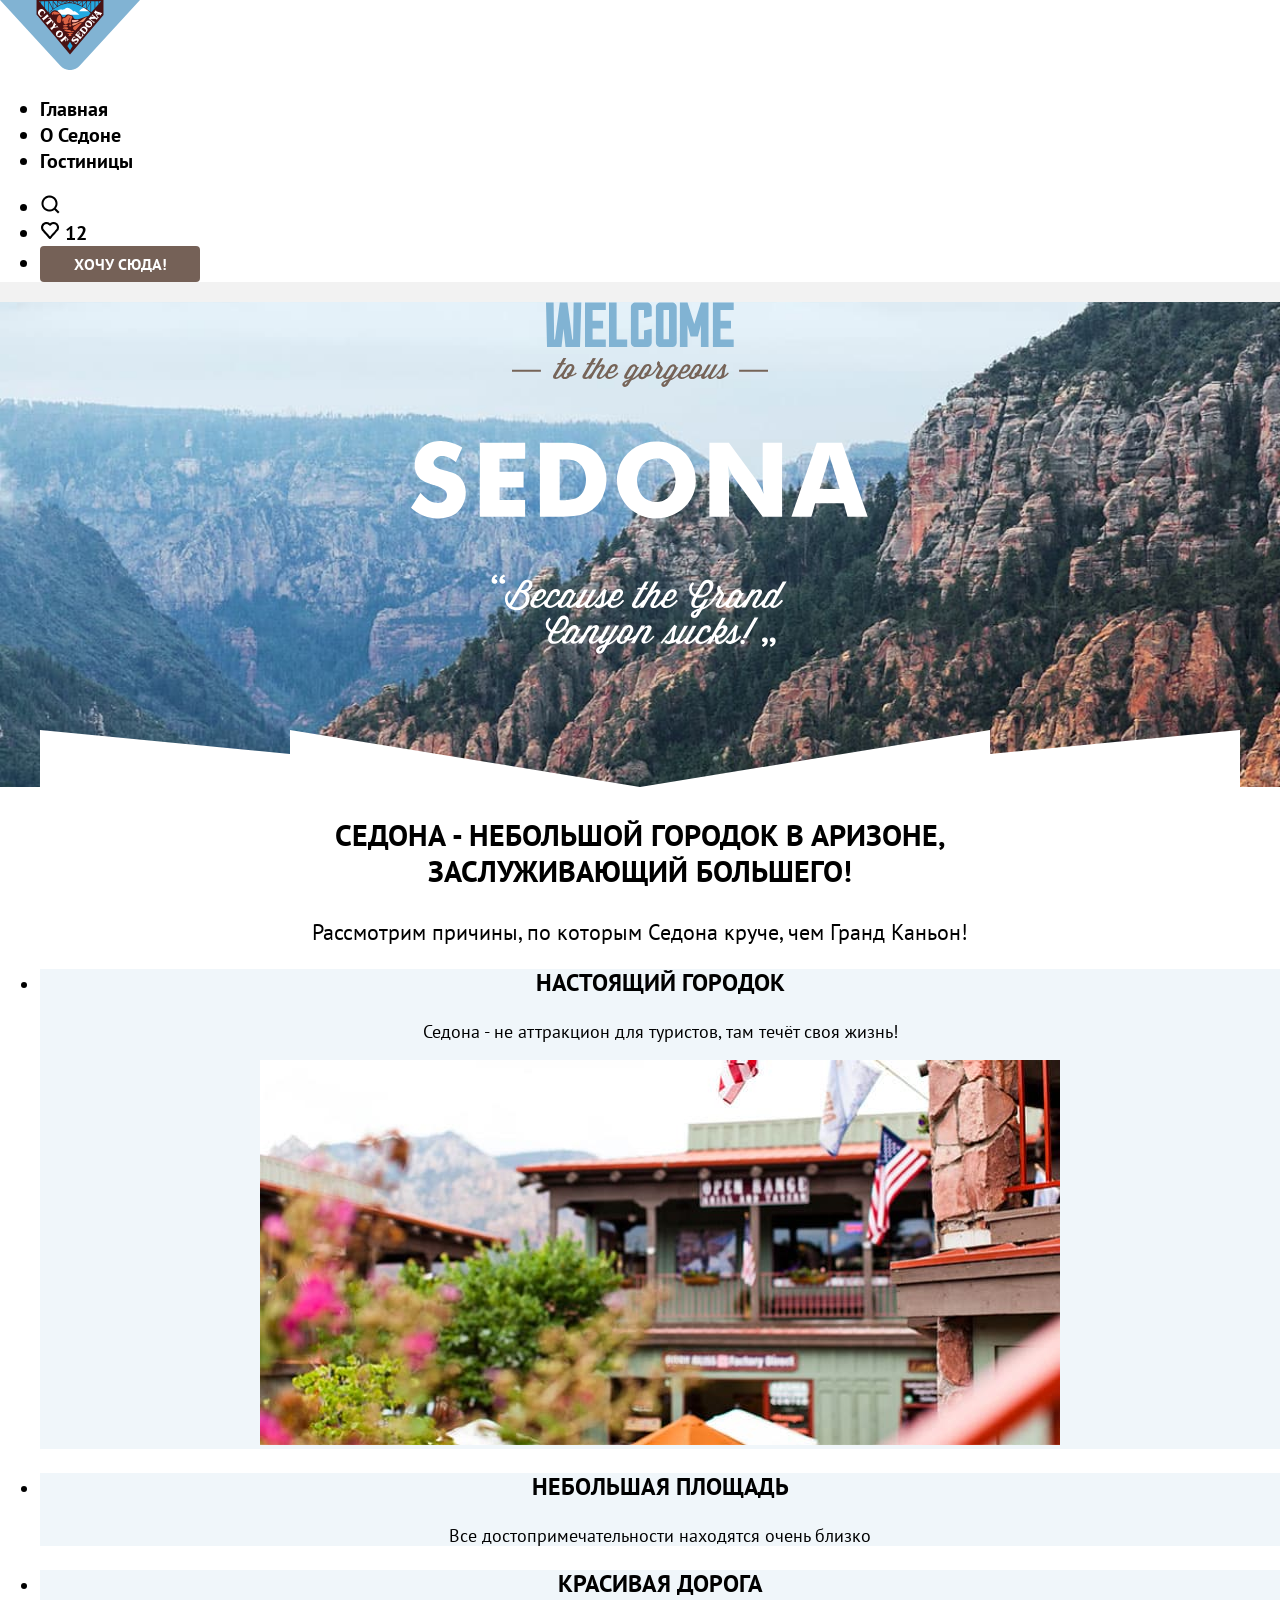
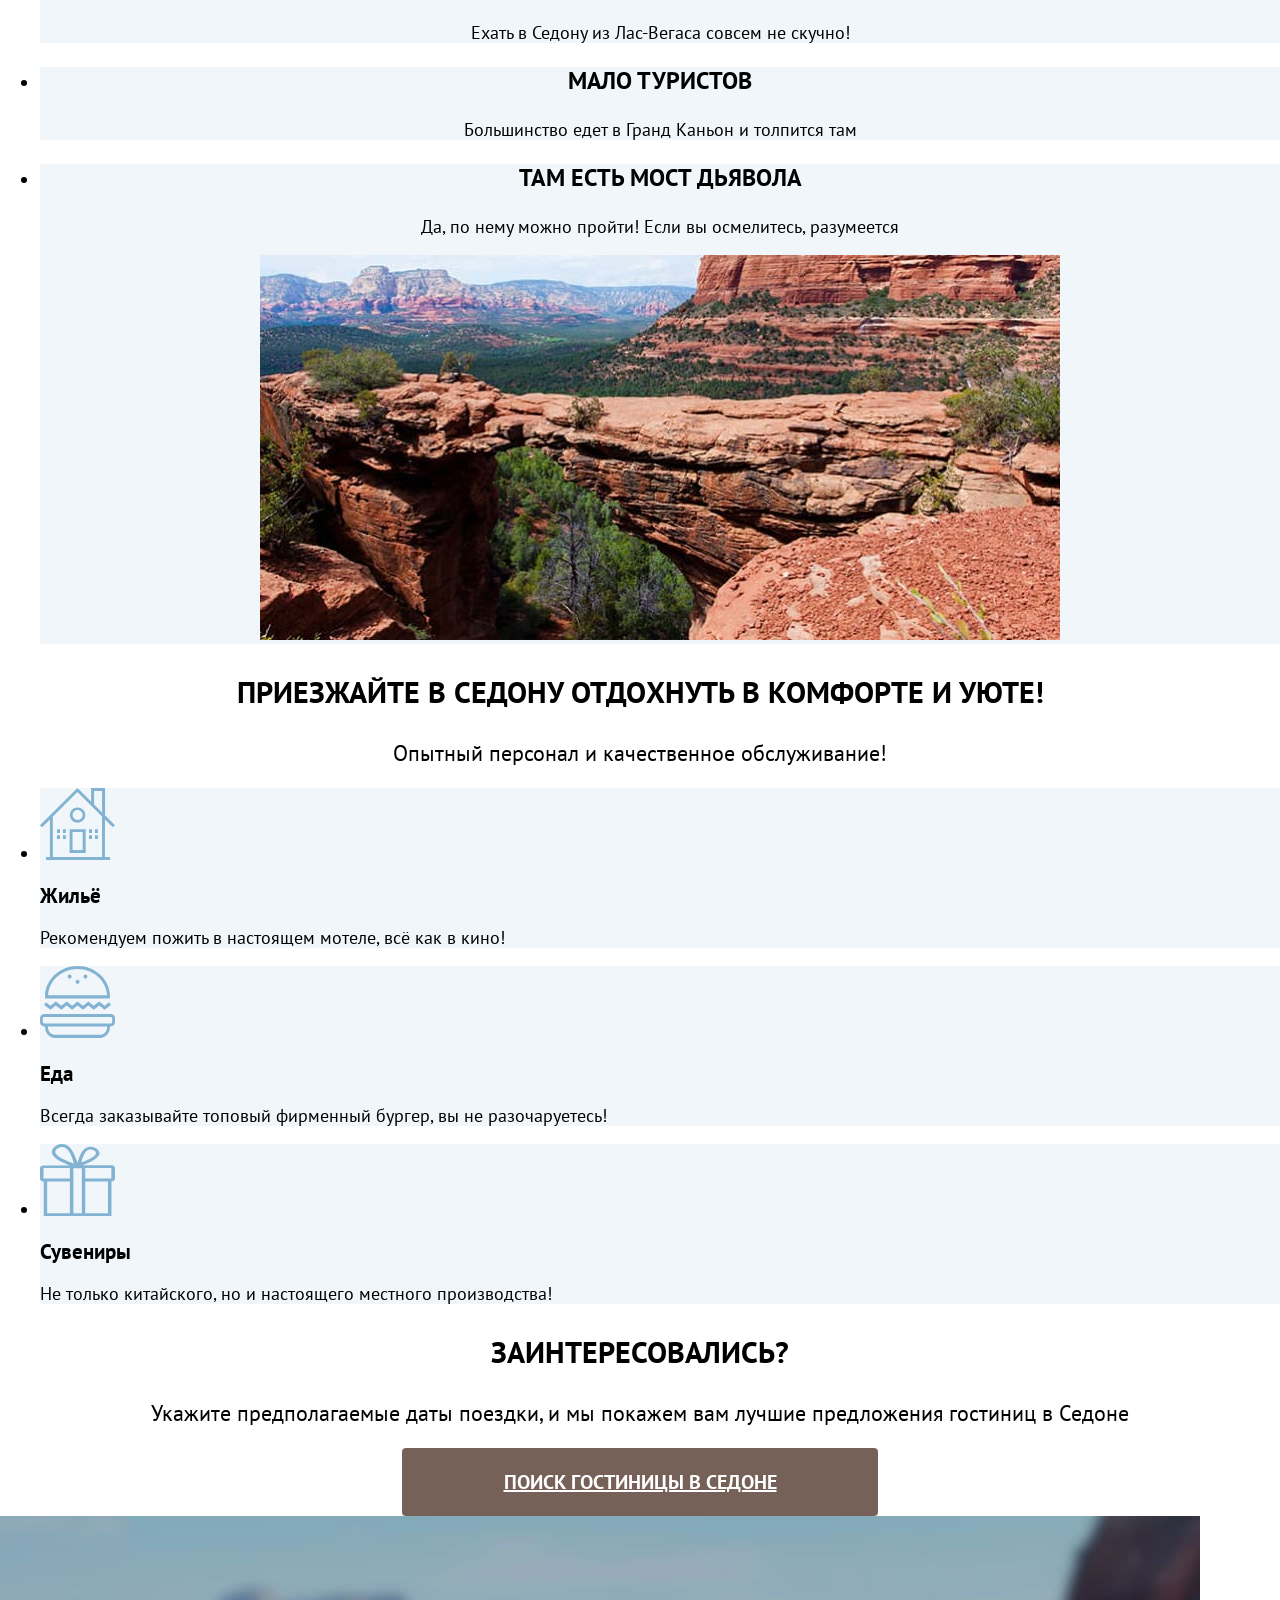
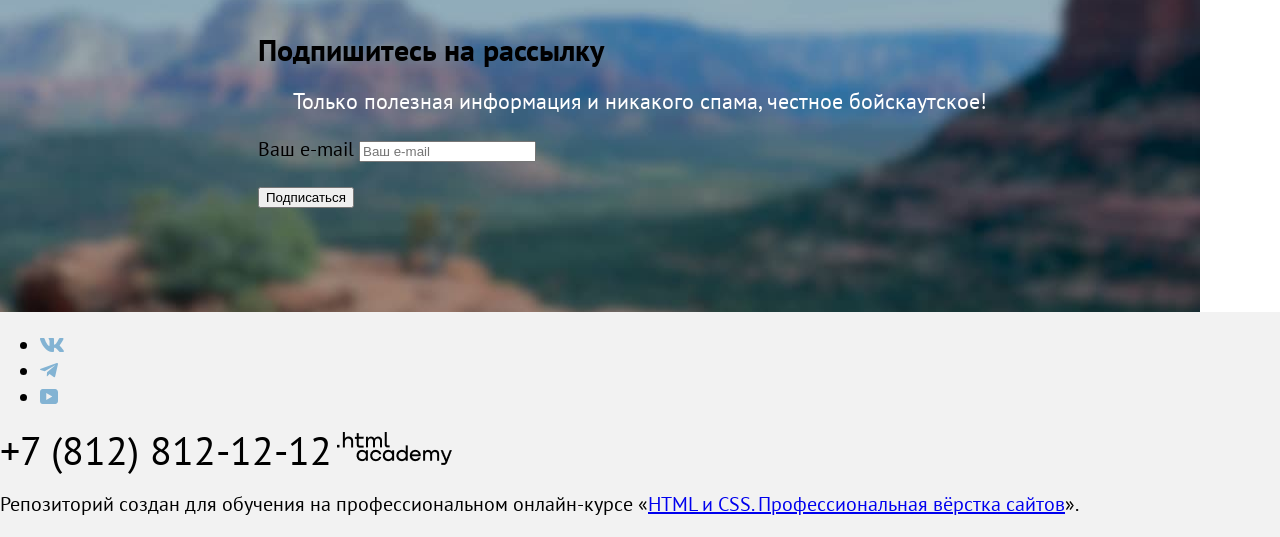
==== commit 270423e5: "добавляет сетки" ====
--- a/index.html
+++ b/index.html
@@ -7,15 +7,16 @@
 
   </head>
   <body>
+    <div class="page-container">
     <header class="page-header">
       <nav class="navigation">
         <a class="navigation-logo" href="index.html">
         <img class="page-header-logo" src="images/logo.svg" width="140" height="70" alt="Логотип города Седона.">
         </a>
 
-        <ul class="navigation-link">
+        <ul class="navigation-list">
           <li class="navigation-item">
-            <a class="navigation-link-current" href="index.html">Главная</a>
+            <a class="navigation-link navigation-link-current" href="index.html">Главная</a>
           </li>
           <li class="navigation-item">
             <a class="navigation-link" href="about.html">О Седоне</a>
@@ -39,27 +40,35 @@
             </a>
           </li>
           <li class="navigation-item">
-          <button class="button-header" href="catalog.html">Хочу Сюда!</button>
+          <button class="button-header">Хочу Сюда!</button>
           </li>
         </ul>
       </nav>
     </header>
 
-    <main class="main-index">
+    <main class="main-container main-index">
       <section class="hero">
       <h1 class="visually-hidden">Седона - городок в Аризоне</h1>
-      <img class="hero-welcome" src="images/welcome.svg" width="458px" height="352px" alt="Welcome to the gorgeous Sedona! Because the Grand Canyon sucks!">
+      <img class="hero-welcome" src="images/welcome.svg" width="458" height="352" alt="Welcome to the gorgeous Sedona! Because the Grand Canyon sucks!">
       </section>
 
     <section class="advantages">
       <h2 class="visually-hidden">Преимущества</h2>
       <p class="lead">Седона - небольшой городок в Аризоне,<br>заслуживающий большего!</p>
       <p class="lead-description">Рассмотрим причины, по которым Седона круче, чем Гранд Каньон!</p>
+
       <ul class="advantages-list">
-        <li class="advantages-item-wide">
+        <li class="advantages-item advantages-item-wide">
+
+        <div class="advantages-content">
+
           <h3 class="advantages-title">Настоящий городок</h3>
           <p class="advantages-description">Седона - не аттракцион для туристов, там течёт своя жизнь!</p>
+
+        </div>
+
           <img class="advantages-img" src="images/photo-1 2.jpg" width="800" height="385" alt="Местные здания с флагами и растениями на фоне гор">
+
         </li>
 
         <li class="advantages-item">
@@ -67,7 +76,7 @@
           <p class="advantages-description">Все достопримечательности находятся очень близко</p>
           </li>
 
-         <li class="advantages-item-grey">
+         <li class="advantages-item advantages-item-grey">
           <h3 class="advantages-title">Красивая дорога</h3>
           <p class="advantages-description">Ехать в Седону из Лас-Вегаса совсем не скучно!</p>
           </li>
@@ -77,10 +86,17 @@
           <p class="advantages-description">Большинство едет в Гранд Каньон и толпится там</p>
           </li>
 
-         <li class="advantages-item-wide">
+         <li class="advantages-item advantages-item-wide">
+
+          <div class="advantages-content">
+
           <h3 class="advantages-title">Там есть мост дьявола</h3>
           <p class="advantages-description">Да, по нему можно пройти! Если вы осмелитесь, разумеется</p>
-          <img class="advantages-img" src="images/photo-2 2.jpg" width="800px" height="385px" alt="Каменный скалистый мост в каньоне - Мост Дьявола, с хвойными кустарниками.">
+
+          </div>
+
+          <img class="advantages-img" src="images/photo-2 2.jpg" width="800" height="385" alt="Каменный скалистый мост в каньоне - Мост Дьявола, с хвойными кустарниками.">
+
           </li>
           </ul>
       </section>
@@ -93,7 +109,7 @@
         <li class="service-item">
           <img class="services-icon" src="images/house.svg" width="75" height="72" alt="Иконка дома">
           <h3 class="service-title">Жильё</h3>
-          <p class="service-description">Рекомендуем пожитьв настоящем мотеле, всё как в кино!</p>
+          <p class="service-description">Рекомендуем пожить в настоящем мотеле, всё как в кино!</p>
         </li>
 
         <li class="service-item">
@@ -112,17 +128,17 @@
 
     <section class="search-hotel">
       <p class="lead-mailing">Заинтересовались?</p>
-      <p class="lead-mailing-description">Укажите предполагаемые даты поездки,и мы покажем вам лучшие предложения гостиниц в Седоне</p>
-      <button class="search-hotel-button" href="#">Поиск гостиницы в Седоне</button>
+      <p class="lead-mailing-description">Укажите предполагаемые даты поездки, и мы покажем вам лучшие предложения гостиниц в Седоне</p>
+      <a class="search-hotel-button" href="catalog.html">Поиск гостиницы в Седоне</a>
        </section>
 
     <section class="subscribe-mailing">
-      <h2 class="subsribe-mailing-title">Подпишитесь на рассылку</h2>
+      <h2 class="subscribe-mailing-title">Подпишитесь на рассылку</h2>
       <p class="subscribe-mailing-description">Только полезная информация и никакого спама, честное бойскаутское!</p>
       <form class="subscribe-mailing-form" action="https://echo.htmlacademy.ru/" method="post">
-      <p class="subscribe-mailing-form">
-      <label>Ваш e-mail</label>
-      <input type="text" id="user-email" name="user-email" placeholder="Ваш e-mail">
+      <p class="subscribe-mailing-field">
+      <label for="user-email">Ваш e-mail</label>
+      <input type="email" id="user-email" name="user-email" placeholder="Ваш e-mail">
       </p>
       <button class="subscribe-mailing-button" type="submit">Подписаться</button>
       </form>
@@ -150,16 +166,15 @@
             </a>
           </li>
         </ul>
-        <a class="footer-phone" href="tel.+78128121212">+7 (812) 812-12-12</a>
+        <a class="footer-phone" href="tel:+78128121212">+7 (812) 812-12-12</a>
         <a class="htmlacademy-logo-picture" href="https://htmlacademy.ru/">
-          <img class="htmlacademy-logo" src="images/HTML Academy 2.png" alt="Логотип HTML Academy" width="115" height="33" alt="Логотип HTML Academy">
-      </a>
+          <img class="htmlacademy-logo" src="images/HTML Academy 2.png" width="115" height="33" alt="Логотип HTML Academy">
         </a>
 
       </footer>
 
 
     <p>Репозиторий создан для обучения на профессиональном онлайн‑курсе «<a href="https://htmlacademy.ru/intensive/htmlcss">HTML и CSS. Профессиональная вёрстка сайтов</a>».</p>
-
+    </div>
   </body>
 </html>
--- a/styles/styles.css
+++ b/styles/styles.css
@@ -0,0 +1,226 @@
+
+@font-face {
+  font-family: "PT Sans";
+  font-style: normal;
+  font-weight: 400;
+  src: url("../fonts/ptsans-400.woff2") format("woff2");
+  font-display: swap;
+}
+@font-face {
+  font-family: "PT Sans";
+  font-style: normal;
+  font-weight: 700;
+  src: url("../fonts/ptsans-700.woff2") format("woff2");
+  font-display: swap;
+}
+body {
+  display: flex;
+  flex-direction: column;
+  margin:0;
+  font-family: "PT Sans", sans-serif;
+  font-size: 20px;
+  line-height: 26px;
+  color: #000000;
+  background-color: #f2f2f2;
+}
+
+.page-header {
+  color: #000000;
+  background: #ffffff;
+}
+
+.navigation-link {
+  font-family: PT Sans;
+  line-height: 24px;
+  font-weight: 700;
+  font-size: 20px;
+  color: #000000;
+  text-decoration: none;
+}
+
+.button-header {
+  padding: 8px 50px;
+  background-color: #756157;
+  color: #FFFFFF;
+  width: 160px;
+  height: 36px;
+  border-radius: 4px;
+  border: none;
+  font-family: PT Sans;
+  font-weight: 700;
+  font-size: 16px;
+  line-height: 20px;
+  text-align: center;
+  text-transform: uppercase;
+  display: flex;
+  justify-content: center;
+  align-items: center;
+  white-space: nowrap;
+}
+
+.hero {
+  background-image: url("../images/index-background.jpg");
+    background-repeat: no-repeat;
+    background-size: cover;
+    background-position: center;
+    background-color: #82B3D3;
+    position: relative;
+    min-height: 485px;
+
+    text-align: center;
+  }
+
+  .hero::after {
+    content: "";
+    position: absolute;
+    bottom: 0;
+    left: 0;
+    right: 0;
+    height: 57px;
+    background-image: url("../images/figures.svg");
+    background-repeat: no-repeat;
+    background-position: bottom center;
+  }
+
+.main-index{
+  color: #000000;
+  background-color: #ffffff;
+}
+
+.advantages-list {
+  text-align: center;
+}
+
+.advantages-item-wide {
+  color: #ffffff;
+  background-color: #82b3d3;
+}
+
+.advantages-title {
+  font-family: PT Sans;
+  font-weight: 700;
+  font-style: Bold;
+  font-size: 24px;
+  line-height: 28px;
+  text-align: center;
+  text-transform: uppercase;
+}
+
+.advantages-description {
+  font-family: PT Sans;
+  font-weight: 400;
+  font-style: Regular;
+  font-size: 18px;
+  line-height: 21px;
+  text-align: center;
+}
+
+.advantages-item-grey {
+  color: #000000;
+  background-color: #83B3D333;
+}
+
+.advantages-item, .service-item {
+  background-color: #83B3D31F;
+  font-size: 18px;
+  line-height: 21px;
+  color: #000000;
+}
+
+.lead, .lead-service, .lead-mailing {
+  font-family: PT Sans;
+  font-weight: 700;
+  font-style: Bold;
+  font-size: 30px;
+  line-height: 36px;
+  text-align: center;
+  text-transform: uppercase;
+}
+
+.lead-description, .lead-service-description, .lead-mailing-description {
+  font-family: PT Sans;
+  font-weight: 400;
+  font-style: Regular;
+  font-size: 22px;
+  line-height: 26px;
+  text-align: center;
+}
+
+.search-hotel-button {
+  padding: 8px 50px;
+  background-color: #756157;
+  color: #FFFFFF;
+  width: 376px;
+  height: 52px;
+  border-radius: 4px;
+  border: none;
+  font-family: PT Sans;
+  font-weight: 700;
+  font-size: 20px;
+  line-height: 36px;
+  margin: 0 auto;
+  text-align: center;
+  text-transform: uppercase;
+  display: flex;
+  justify-content: center;
+  align-items: center;
+  white-space: nowrap;
+}
+
+.subsribe-mailing-title {
+  font-family: PT Sans;
+  font-weight: 700;
+  font-style: Bold;
+  font-size: 30px;
+  line-height: 36px;
+  letter-spacing: 0%;
+  text-align: center;
+  text-transform: uppercase;
+  color: #FFFFFF;
+}
+.subscribe-mailing-description {
+  font-family: PT Sans;
+  font-weight: 400;
+  font-style: Regular;
+  font-size: 22px;
+  line-height: 26px;
+  letter-spacing: 0%;
+  text-align: center;
+  color: #FFFFFF;
+}
+
+.subscribe-mailing {
+  background: url(../images/Subscribe.jpg);
+  width: 1200;
+  height: 400;
+  padding-top: 96px;
+  padding-right: 258px;
+  padding-bottom: 104px;
+  padding-left: 258px;
+  background-repeat: no-repeat;
+}
+
+.footer-phone {
+  color: #000;
+  font-weight: 400;
+  font-style: Regular;
+  font-size: 40px;
+  line-height: 40px;
+  letter-spacing: 0%;
+  text-align: center;
+  text-transform: uppercase;
+  text-decoration: none;
+}
+
+.visually-hidden {
+  position: absolute;
+  width: 1px;
+  height: 1px;
+  margin: -1px;
+  border: 0;
+  padding: 0;
+  white-space: nowrap;
+  clip-path: inset(100%);
+  clip: rect(0 0 0 0);
+  overflow: hidden;
+}
